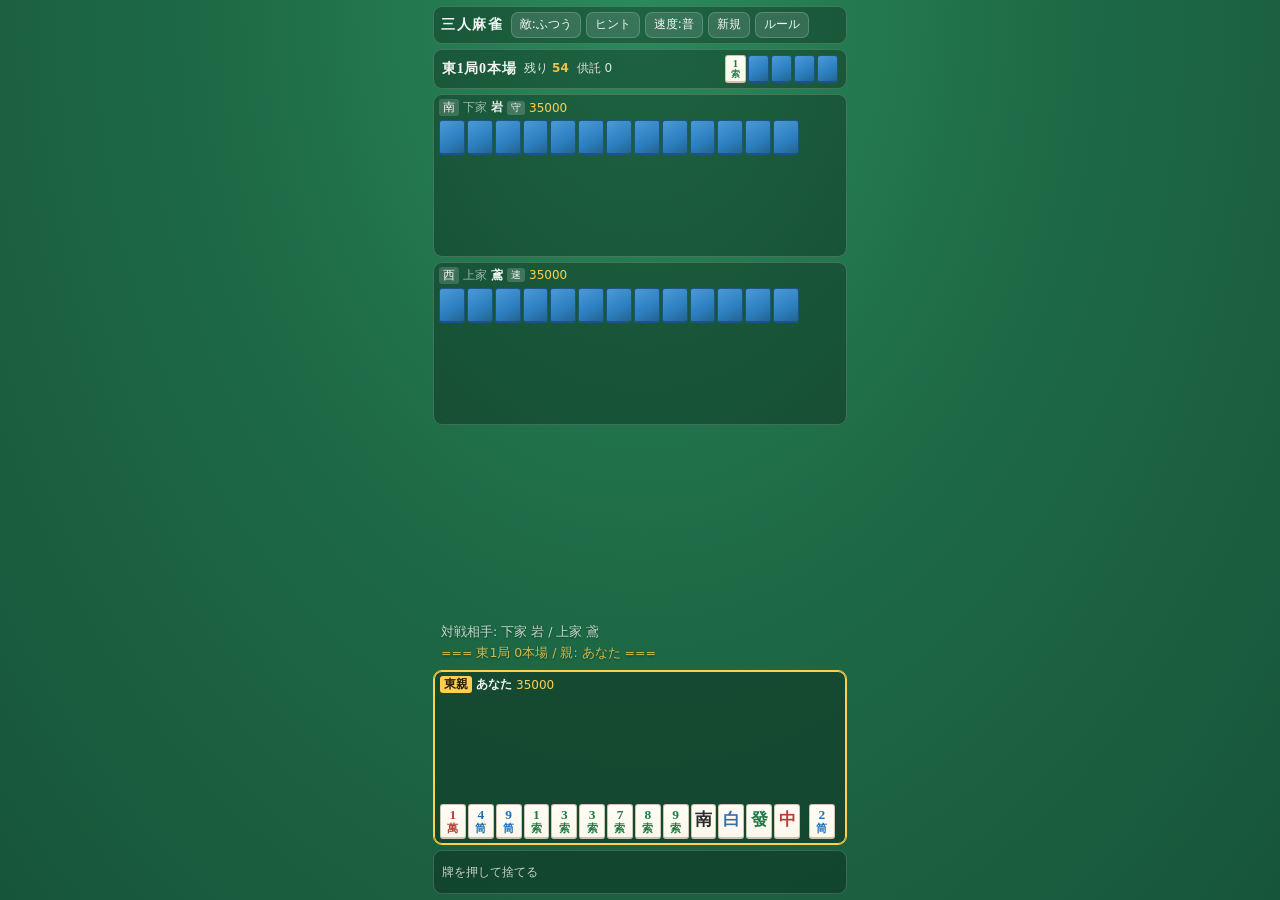
==== app/index.html @ 4a5940c6 "Reach on SANMA: 三人麻雀を独立リポジトリ化し、紹介ページとアイコンを追加 - ゲーム本体を app/ に配置（pikaring/claude-code の sanma/ から移設） -" ====
<!DOCTYPE html>
<html lang="ja">
<head>
<meta charset="utf-8">
<meta name="viewport" content="width=device-width, initial-scale=1, viewport-fit=cover">
<title>Reach on SANMA － 三人麻雀</title>
<meta name="description" content="ブラウザだけで遊べる軽量な三人麻雀（サンマ）。インストール不要・オフライン動作。">
<link rel="stylesheet" href="css/style.css">
<link rel="icon" href="data:image/svg+xml,<svg xmlns='http://www.w3.org/2000/svg' viewBox='0 0 32 32'><rect width='32' height='32' rx='6' fill='%231e6b46'/><text y='24' x='16' text-anchor='middle' font-size='20' fill='%23fbf7ec'>牌</text></svg>">
</head>
<body>
<div id="app">
  <div class="topbar">
    <span class="title" data-act="title">三人麻雀</span>
    <button class="btn" data-act="difficulty">敵:ふつう</button>
    <button class="btn" data-act="hint">ヒント</button>
    <button class="btn" data-act="speed">速度:普</button>
    <button class="btn" data-act="new-game">新規</button>
    <button class="btn" data-act="rules">ルール</button>
  </div>

  <div class="infobar" id="infobar"></div>
  <div class="board" id="board"></div>
  <div class="log" id="log"></div>
  <div id="self"></div>
  <div class="actions" id="actions"></div>
</div>

<div class="overlay" id="overlay" hidden>
  <div class="sheet" id="sheet"></div>
</div>

<div class="overlay" id="rules-overlay" hidden>
  <div class="sheet">
    <h2>ルール</h2>
    <div class="detail">
      <b>基本</b><br>
      ・使用牌は 108 枚。萬子は <b>一萬と九萬のみ</b>（二〜八萬は抜き）。<br>
      ・赤ドラは赤五筒・赤五索が各 1 枚。<br>
      ・東風戦（東1〜東3局）、持ち点 35000 点、親の連荘あり。<br>
      ・誰かが飛んだ（0 点未満）時点で終了。
      <div class="divider"></div>
      <b>鳴き</b><br>
      ・<b>チーはなし</b>。ポン・カン（暗槓／加槓／大明槓）は可能。<br>
      ・<b>北は抜きドラ</b>。自分の番に「北抜き」で抜くと嶺上牌をツモり、1枚 1 翻のドラになります。<br>
      　抜かずに手牌で使ってもかまいませんが、その場合は客風なので役にはなりません。<br>
      ・抜いた北は搶槓の対象です（他家はその北でロンできます）。<br>
      ・ダブロンはなし（放銃者に近い方が優先＝頭ハネ）。
      <div class="divider"></div>
      <b>点数</b><br>
      ・ツモ損あり。子のツモは「親 2 : 子 1」の 3 倍取りです。<br>
      ・流局時のテンパイ料は 3000 点を分配（1人テンパイなら +3000 / -1500 ずつ）。<br>
      ・数え役満あり。切り上げ満貫はなし。<br>
      ・赤ドラは赤五筒・赤五索が各 1 枚（三麻に五萬は無いため 2 枚構成）。
      <div class="divider"></div>
      <b>対戦相手</b><br>
      5 人の打ち筋から 2 人が毎回ランダムで選ばれます。
      α速度・β打点・γ守備は打牌評価の重みです。
      <div id="char-list"></div>
      <div class="divider"></div>
      <b>操作</b><br>
      ・自分の番は手牌をクリックして打牌します。<br>
      ・リーチ後は自動でツモ切りします。ツモ和了・暗カン・北抜きができるときだけ手が止まります。<br>
      ・リーチはボタンを押してから、捨てる牌を選びます。<br>
      ・河の牌は、<b>下辺が金色のものが手出し</b>（手牌から選んで切った牌）、
      　無地がツモ切り（引いた牌をそのまま切った牌）です。<br>
      ・赤枠はリーチ宣言牌、薄くなっている牌は鳴かれた牌です。<br>
      ・「ヒント」を ON にするとシャンテン数と、待ちの残り枚数を表示します。<br>
      ・「敵」で CPU の腕前を やさしい／ふつう／つよい から選べます。
      　打ち筋（上のキャラクター）が「どう打ちたいか」、腕前が「それをどれだけ正確に実行できるか」です。<br>
      　CPU は自分の手牌と、河・副露・ドラ表示牌しか見ていません（他家の手牌や山は見ません）。
    </div>
    <div style="margin-top:12px;text-align:right">
      <button class="btn primary" data-act="close-rules">閉じる</button>
    </div>
  </div>
</div>

<script src="js/tiles.js"></script>
<script src="js/hand.js"></script>
<script src="js/yaku.js"></script>
<script src="js/ai.js"></script>
<script src="js/game.js"></script>
<script src="js/ui.js"></script>
<script>
  document.addEventListener('click', function (e) {
    var btn = e.target.closest('[data-act]');
    if (!btn) return;
    var act = btn.getAttribute('data-act');
    if (act === 'rules') document.getElementById('rules-overlay').hidden = false;
    if (act === 'close-rules') document.getElementById('rules-overlay').hidden = true;
  });
  MJ.ui.init();
</script>
</body>
</html>
---- app/css/style.css ----
/*
 * style.css
 *
 * iPhone Air（CSS ピクセルで 420 x 912）を基準にした固定レイアウト。
 * 捨て牌が増えても他の要素がずれないよう、各段の高さを内容ではなく
 * 牌のサイズから決めている。
 *
 *   上から  操作ボタン / 局情報 / 対面2人（手牌1段・副露1段・河2段）/
 *           ログ（余白を吸収）/ 自分の河2段 / 自分の副露1段 / 自分の手牌1段 /
 *           コマンド（最下段に固定）
 */

:root {
  --felt: #1e6b46;
  --felt-dark: #17553a;
  --panel: rgba(0, 0, 0, .28);
  --line: rgba(255, 255, 255, .18);
  --tile-bg: #fbf7ec;
  --tile-edge: #cdc4ae;
  --tile-back: #2c7fbf;
  --man: #b3403a;
  --aka: #d81e28;
  --pin: #1f6fb2;
  --sou: #1f7a45;
  --honor: #2b2b2b;
  --accent: #ffcf4d;
  --danger: #e2564a;
  --text: #f3f6f4;
  --font-ui: "Hiragino Sans", "Hiragino Kaku Gothic ProN", "Noto Sans JP", "Yu Gothic", Meiryo, system-ui, sans-serif;
  --font-display: "Hiragino Mincho ProN", "Yu Mincho", "YuMincho", "Noto Serif JP", "Times New Roman", serif;

  /* 盤面の幅（iPhone Air は 420px）。牌の寸法はすべてここから決まる。
     上家・下家は縦に積んで全幅を使うので、河・副露・伏せ牌はすべて自分と同じ寸法。 */
  --app-w: min(100vw, 430px);

  --hand-w: min(30px, calc((var(--app-w) - 68px) / 14));   /* 手牌 14 枚が 1 段に収まる幅 */
  --hand-h: calc(var(--hand-w) * 1.36);
  --pond-w: min(21px, calc((var(--app-w) - 58px) / 12));   /* 河は 12 列 */
  --pond-h: calc(var(--pond-w) * 1.36);
  --mini-w: var(--pond-w);   /* 相手の河・副露も自分と同じ大きさ */
  --mini-h: var(--pond-h);
  --back-w: var(--hand-w);   /* 相手の伏せ牌も手牌と同じ大きさ */
  --back-h: var(--hand-h);

  --tile-w: var(--pond-w);
  --tile-h: var(--pond-h);
}

* { box-sizing: border-box; }

html, body {
  margin: 0;
  padding: 0;
  height: 100%;
  overflow: hidden;
  background: radial-gradient(ellipse at 50% 0%, #2a8a5b, var(--felt) 45%, var(--felt-dark));
  color: var(--text);
  font-family: var(--font-ui);
  -webkit-text-size-adjust: 100%;
  overscroll-behavior: none;
}

#app {
  width: 100%;
  max-width: 430px;
  height: 100dvh;
  margin: 0 auto;
  padding: 6px 8px calc(6px + env(safe-area-inset-bottom, 0px));
  display: grid;
  grid-template-rows: auto auto auto minmax(0, 1fr) auto auto;
  gap: 5px;
  overflow: hidden;
}

/* ---- 上部の操作ボタン ---- */
.topbar {
  display: flex;
  align-items: center;
  gap: 5px;
  flex-wrap: wrap;
  background: var(--panel);
  border: 1px solid var(--line);
  border-radius: 9px;
  padding: 5px 7px;
}
.topbar .title {
  font-family: var(--font-display);
  font-weight: 700;
  font-size: 14px;
  letter-spacing: .12em;
  margin-right: 2px;
  cursor: default;
  user-select: none;
}
.topbar .title.open-mode { color: var(--accent); }
.topbar .title.open-mode::after { content: '◉'; font-size: 10px; margin-left: 3px; vertical-align: super; }
.btn {
  background: rgba(255, 255, 255, .12);
  border: 1px solid var(--line);
  color: var(--text);
  border-radius: 7px;
  padding: 4px 8px;
  font-size: 12px;
  font-family: inherit;
  line-height: 1.3;
  cursor: pointer;
  transition: background .12s;
  white-space: nowrap;
}
.btn:hover { background: rgba(255, 255, 255, .22); }
.btn:active { transform: translateY(1px); }
.btn:focus-visible { outline: 2px solid var(--accent); outline-offset: 2px; }
.btn.primary { background: var(--accent); color: #2b2205; border-color: transparent; font-weight: 700; }
.btn.primary:hover { background: #ffdd7a; }
.btn.warn { background: var(--danger); border-color: transparent; font-weight: 700; }
.btn:disabled { opacity: .4; cursor: default; }

/* ---- 局情報 ---- */
.infobar {
  display: flex;
  align-items: center;
  gap: 8px;
  background: var(--panel);
  border: 1px solid var(--line);
  border-radius: 9px;
  padding: 4px 8px;
  font-size: 12px;
  height: calc(var(--pond-h) + 12px);
  overflow: hidden;
}
.infobar .round {
  font-family: var(--font-display);
  font-size: 14px;
  font-weight: 700;
  letter-spacing: .05em;
  white-space: nowrap;
}
.infobar .stat { white-space: nowrap; font-variant-numeric: tabular-nums; opacity: .9; }
.infobar .stat b { color: var(--accent); }
.infobar .dora { margin-left: auto; display: flex; gap: 2px; align-items: center; }

/* ---- 対面 2 人（上から 下家 → 上家 → 自分 の順に手番が流れる） ---- */
.board { display: grid; grid-template-columns: 1fr; gap: 5px; }
.seat {
  background: var(--panel);
  border: 1px solid var(--line);
  border-radius: 9px;
  padding: 4px 5px;
  min-width: 0;
  display: flex;
  flex-direction: column;
  gap: 3px;
}
.seat.active { border-color: var(--accent); box-shadow: 0 0 0 1px var(--accent) inset; }
.seat-head {
  display: flex;
  align-items: center;
  gap: 4px;
  font-size: 12px;
  height: 17px;
  overflow: hidden;
  white-space: nowrap;
}
.seat-head .nm { font-weight: 700; }
.seat-head .pt { color: var(--accent); font-variant-numeric: tabular-nums; }
.seat-head .wind { background: rgba(255, 255, 255, .16); border-radius: 3px; padding: 0 4px; }
.seat-head .wind.dealer { background: var(--accent); color: #2b2205; font-weight: 700; }
.seat-head .riichi-mark { color: var(--danger); font-weight: 700; }
.seat-head .chip { background: rgba(255, 255, 255, .12); border-radius: 999px; padding: 0 7px; }
.seat-head .seat-label { opacity: .6; }
.seat-head .tag {
  background: rgba(255, 255, 255, .18);
  border-radius: 3px;
  padding: 0 4px;
  font-size: 10px;
}

/* ルール画面のキャラクター一覧 */
.char { margin: 9px 0; }
.char-top { display: flex; align-items: center; gap: 6px; font-size: 14px; }
.char-top .tag { background: rgba(255, 255, 255, .18); border-radius: 3px; padding: 0 5px; font-size: 11px; }
.char-top .nums { margin-left: auto; font-size: 11.5px; opacity: .75; font-variant-numeric: tabular-nums; }
.char-desc { font-size: 12px; opacity: .85; line-height: 1.6; }

/* 段の高さは中身ではなく牌の寸法で決める（増減でずれないように） */
.row-back {
  display: flex;
  gap: 2px;
  height: calc(var(--back-h) + 1px);
  align-items: flex-end;
  overflow: hidden;
}
.row-exposed {
  display: flex;
  align-items: center;
  gap: 5px;
  height: calc(var(--mini-h) + 2px);
  overflow: hidden;
}
.meld { display: flex; gap: 1px; }
.kita { display: flex; align-items: center; gap: 1px; }
.kita .label { font-size: 9px; opacity: .7; margin-right: 1px; }

.pond-box {
  height: calc(var(--mini-h) * 2 + 3px);
  overflow-y: auto;
  overflow-x: hidden;
  scrollbar-width: none;
}
.pond-box::-webkit-scrollbar { display: none; }
.pond {
  display: grid;
  grid-template-columns: repeat(12, var(--mini-w));
  gap: 3px 2px;
  justify-content: center;
}
.pond .riichi-tile { outline: 2px solid var(--danger); outline-offset: -2px; }
/* ツモ切りの牌は牌面を沈ませる。明るいままの牌が手出し */
.pond .tsumogiri {
  background: linear-gradient(#ddd9cc, #c9c4b3);
  border-color: #ada693;
  box-shadow: inset 0 0 0 1px rgba(0, 0, 0, .05);
}

/* ---- ログ（余った高さを吸収する。卓の中央に直接刷る） ---- */
.log {
  padding: 2px 8px;
  font-size: 12.5px;
  line-height: 1.7;
  overflow-y: auto;
  font-variant-numeric: tabular-nums;
  min-height: 0;
  display: flex;
  flex-direction: column;
  justify-content: flex-end;
  scrollbar-width: none;
  text-shadow: 0 1px 2px rgba(0, 0, 0, .5);
}
.log::-webkit-scrollbar { display: none; }
.log div { opacity: .8; flex: none; }
.log div.hl { color: var(--accent); }

/* ---- 自分 ---- */
.self {
  background: var(--panel);
  border: 1px solid var(--line);
  border-radius: 9px;
  padding: 5px 6px;
  display: flex;
  flex-direction: column;
  gap: 4px;
}
.self.active { border-color: var(--accent); box-shadow: 0 0 0 1px var(--accent) inset; }
.self .seat-head { font-size: 12px; height: 17px; }
.self .pond-box { height: calc(var(--pond-h) * 2 + 3px); }
.self .pond { grid-template-columns: repeat(12, var(--pond-w)); gap: 3px 2px; }
.self .row-exposed { height: calc(var(--pond-h) + 2px); }

.self-hand {
  display: flex;
  flex-wrap: nowrap;
  align-items: flex-end;
  gap: 2px;
  height: calc(var(--hand-h) + 8px);
  padding-top: 6px;
}
.self-hand .tile { --tile-w: var(--hand-w); --tile-h: var(--hand-h); cursor: default; }
.self-hand .tile.playable { cursor: pointer; }
.self-hand .tile.playable:hover { transform: translateY(-5px); box-shadow: 0 4px 10px rgba(0, 0, 0, .35); }
.self-hand .drawn { margin-left: 7px; }
.self-hand .tile.choice { outline: 2px solid var(--accent); outline-offset: -2px; }

/* ---- コマンド（最下段に固定） ---- */
.actions {
  display: flex;
  align-items: center;
  gap: 6px;
  flex-wrap: nowrap;
  height: 44px;
  overflow-x: auto;
  scrollbar-width: none;
  background: var(--panel);
  border: 1px solid var(--line);
  border-radius: 9px;
  padding: 4px 8px;
}
.actions::-webkit-scrollbar { display: none; }
.actions .btn { padding: 7px 12px; font-size: 13px; font-weight: 700; }
.actions .hint { font-size: 11.5px; opacity: .8; line-height: 1.3; white-space: nowrap; }

/* ---- 牌 ---- */
.tile {
  position: relative;
  display: inline-flex;
  flex-direction: column;
  align-items: center;
  justify-content: center;
  width: var(--tile-w);
  height: var(--tile-h);
  background: linear-gradient(#fffdf6, var(--tile-bg));
  border: 1px solid var(--tile-edge);
  border-bottom-width: 2px;
  border-radius: 3px;
  color: var(--honor);
  font-weight: 700;
  line-height: 1;
  user-select: none;
  flex: none;
  vertical-align: middle;
}
.tile .n { font-family: var(--font-display); font-size: calc(var(--tile-h) * .38); }
.tile .sl { font-size: calc(var(--tile-h) * .30); margin-top: 1px; }
.tile .z { font-family: var(--font-display); font-size: calc(var(--tile-h) * .48); }
.tile.m { color: var(--man); }
.tile.p { color: var(--pin); }
.tile.s { color: var(--sou); }
.tile.z-haku { color: #3a6ea8; }
.tile.z-hatsu { color: var(--sou); }
.tile.z-chun { color: var(--man); }
.tile.red { color: var(--aka); }
.tile.back {
  background: linear-gradient(150deg, #4a9ad6, var(--tile-back) 60%, #23648f);
  border-color: #1c5680;
}
/* 相手の手牌の位置に置く牌（伏せ牌と、裏技で公開したときの表牌の両方） */
.tile.hand-size { --tile-w: var(--back-w); --tile-h: var(--back-h); }
.tile.dim { opacity: .4; }
.tile.called { outline: 2px solid var(--accent); outline-offset: -2px; }

/* ---- 結果表示 ---- */
.overlay {
  position: fixed;
  inset: 0;
  background: rgba(0, 0, 0, .62);
  display: flex;
  align-items: center;
  justify-content: center;
  padding: 14px;
  z-index: 20;
}
.overlay[hidden] { display: none; }
.sheet {
  background: #14251d;
  border: 1px solid rgba(255, 255, 255, .22);
  border-radius: 13px;
  padding: 14px 16px;
  width: min(430px, 100%);
  max-height: 88dvh;
  overflow-y: auto;
  box-shadow: 0 18px 50px rgba(0, 0, 0, .5);
}
.sheet h2 {
  font-family: var(--font-display);
  margin: 0 0 6px;
  font-size: 20px;
  letter-spacing: .05em;
  text-wrap: balance;
}
.sheet .sub { font-size: 12px; opacity: .85; margin-bottom: 8px; }
.sheet .agari { display: flex; gap: 2px; flex-wrap: wrap; margin-bottom: 8px; align-items: flex-end; }
.sheet .agari .tile { --tile-w: var(--hand-w); --tile-h: var(--hand-h); }
.yaku-list { display: grid; grid-template-columns: 1fr auto; gap: 1px 12px; font-size: 12.5px; margin: 8px 0; }
.yaku-list .han { text-align: right; font-variant-numeric: tabular-nums; opacity: .85; }
.sheet .score {
  font-family: var(--font-display);
  font-size: 23px;
  font-weight: 700;
  letter-spacing: .04em;
  color: var(--accent);
  margin: 6px 0;
  font-variant-numeric: tabular-nums;
}
.sheet .detail { font-size: 12.5px; line-height: 1.75; font-variant-numeric: tabular-nums; }
.sheet .divider { height: 1px; background: rgba(255, 255, 255, .18); margin: 9px 0; }
.standings { font-size: 14px; line-height: 1.9; font-variant-numeric: tabular-nums; }
.standings .me { color: var(--accent); font-weight: 700; }

/* 縦に余裕がない端末では牌を段階的に小さくして、1 画面に収める */
@media (max-height: 800px) {
  :root {
    --hand-w: min(24px, calc((var(--app-w) - 68px) / 14));
    --pond-w: min(17px, calc((var(--app-w) - 58px) / 12));
  }
}
@media (max-height: 700px) {
  :root {
    --hand-w: min(21px, calc((var(--app-w) - 68px) / 14));
    --pond-w: min(14px, calc((var(--app-w) - 58px) / 12));
  }
  .log { font-size: 11px; }
}

@media (prefers-reduced-motion: reduce) {
  * { transition: none !important; }
  .self-hand .tile.playable:hover { transform: none; }
}
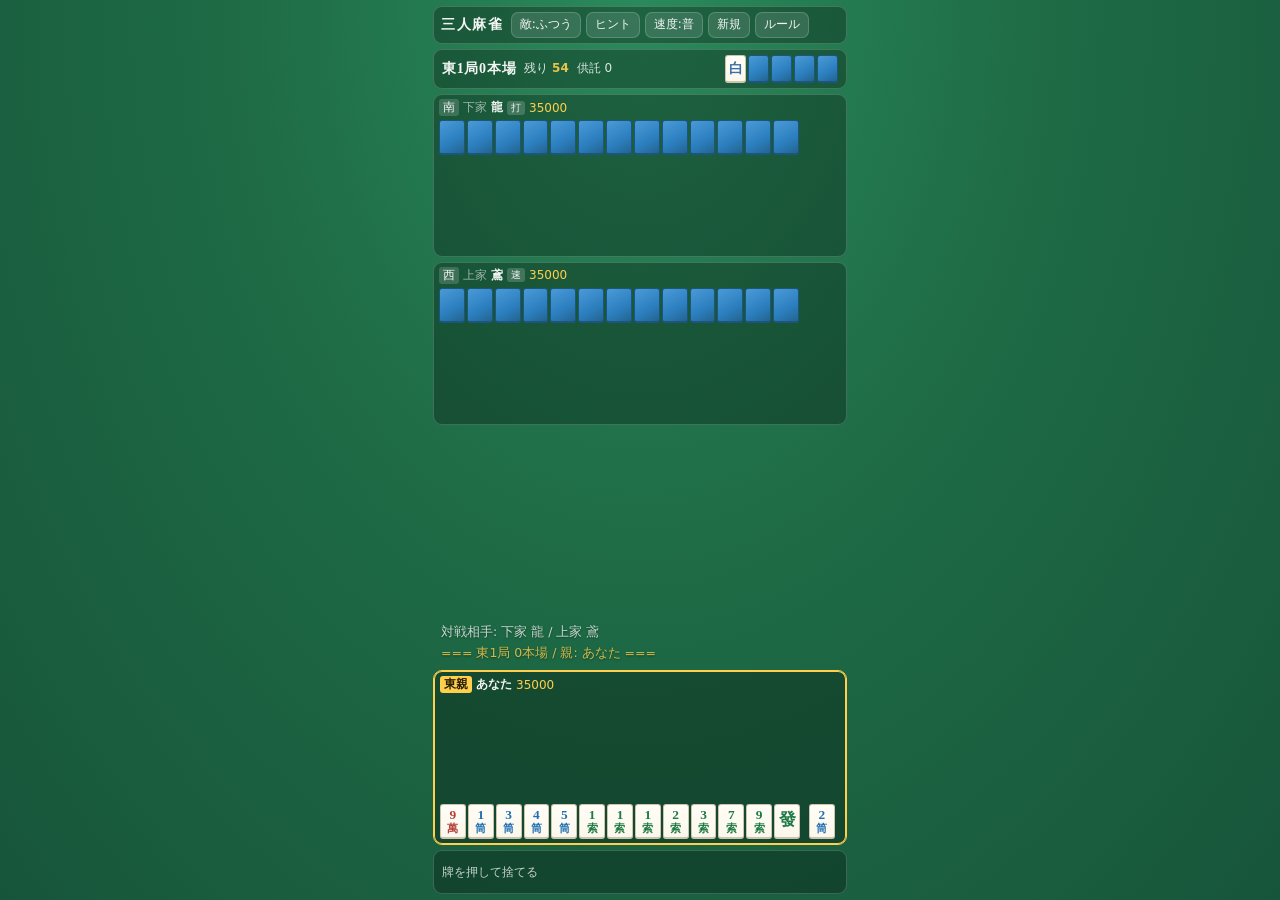
==== commit 7055359f: "検索エンジン向けに sitemap / canonical / 構造化データを 足す ・sitemap.xml … 紹介ページと /app/ の 2本 ・rel="canonical" … 同じ ペー" ====
--- a/app/index.html
+++ b/app/index.html
@@ -7,6 +7,7 @@
 <meta name="description" content="ブラウザだけで遊べる軽量な三人麻雀（サンマ）。インストール不要・オフライン動作。">
 <link rel="stylesheet" href="css/style.css">
 <link rel="icon" href="data:image/svg+xml,<svg xmlns='http://www.w3.org/2000/svg' viewBox='0 0 32 32'><rect width='32' height='32' rx='6' fill='%231e6b46'/><text y='24' x='16' text-anchor='middle' font-size='20' fill='%23fbf7ec'>牌</text></svg>">
+<link rel="canonical" href="https://pikaring.github.io/reach-on-sanma/app/">
 </head>
 <body>
 <div id="app">
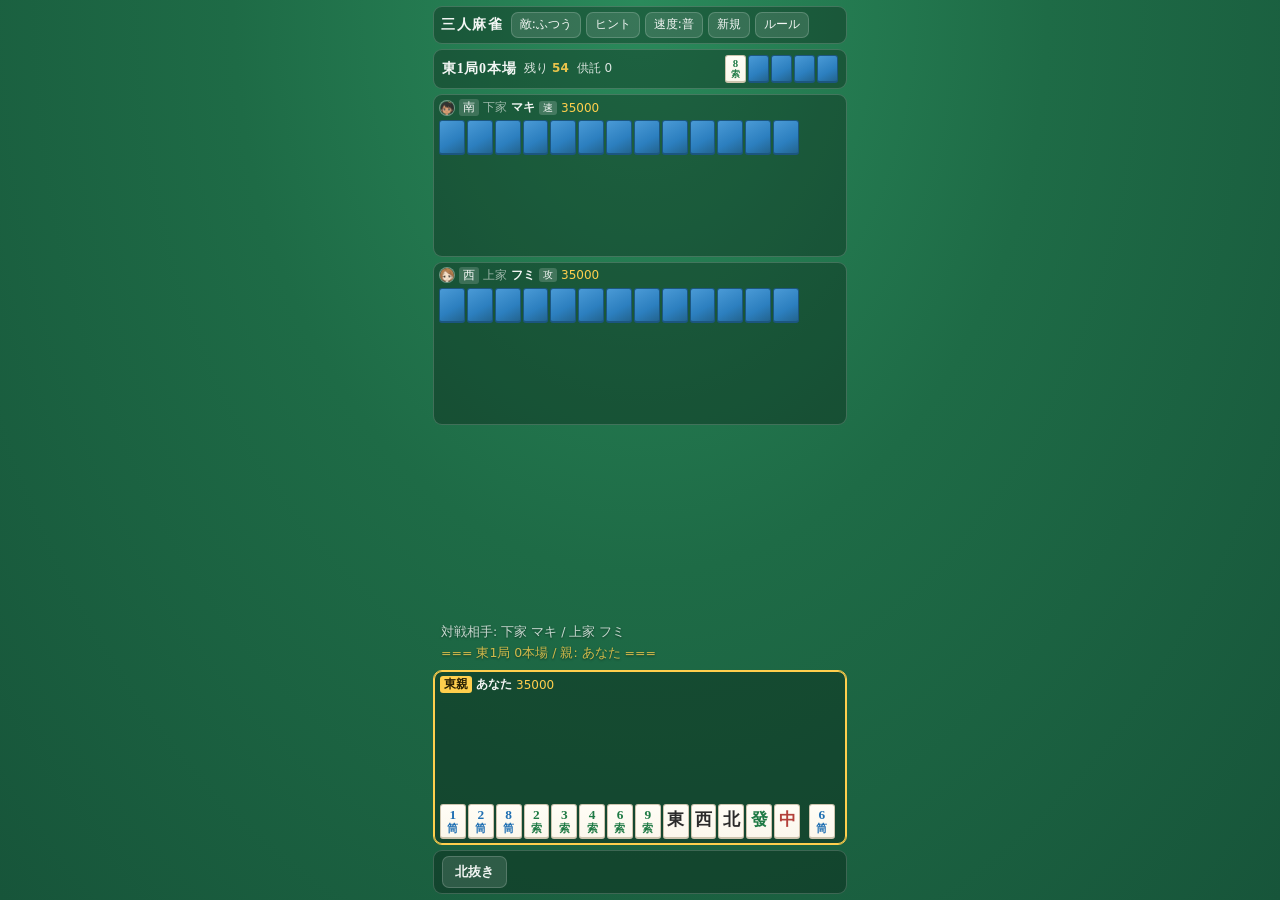
==== commit 09897730: "対戦相手を猫街三部作の6人に差し替え、顔アイコンとひとことを追加 - ナオ・フミ・マキ・チカ・タコ大王・イカ女王（半荘ごとに2人）   従来の5つの打ち筋を割り当て、チカ（ドラ重視・早めに降りる）を新" ====
--- a/app/index.html
+++ b/app/index.html
@@ -55,7 +55,7 @@
       ・赤ドラは赤五筒・赤五索が各 1 枚（三麻に五萬は無いため 2 枚構成）。
       <div class="divider"></div>
       <b>対戦相手</b><br>
-      5 人の打ち筋から 2 人が毎回ランダムで選ばれます。
+      猫街三部作の 6 人から 2 人が毎回ランダムで選ばれます。
       α速度・β打点・γ守備は打牌評価の重みです。
       <div id="char-list"></div>
       <div class="divider"></div>
@@ -78,6 +78,7 @@
 </div>
 
 <script src="js/tiles.js"></script>
+<script src="js/faces.js"></script>
 <script src="js/hand.js"></script>
 <script src="js/yaku.js"></script>
 <script src="js/ai.js"></script>
--- a/app/css/style.css
+++ b/app/css/style.css
@@ -175,8 +175,33 @@
   font-size: 10px;
 }
 
+/* 顔アイコン（席は小、結果の吹き出しは大） */
+.face {
+  width: 16px; height: 16px; flex: none;
+  border-radius: 50%;
+  object-fit: cover;
+  background: rgba(255, 255, 255, .12);
+  border: 1px solid rgba(255, 255, 255, .3);
+}
+.face.mid { width: 44px; height: 44px; }
+.face.big { width: 76px; height: 76px; border: 2px solid var(--accent); }
+.speech { display: flex; align-items: center; gap: 10px; margin: 4px 0 10px; }
+.speech .bubble {
+  position: relative;
+  background: var(--tile-bg); color: var(--honor);
+  border-radius: 12px; padding: 8px 11px;
+  font-size: 13px; line-height: 1.55;
+}
+.speech .bubble::before {
+  content: ''; position: absolute; left: -7px; top: 50%; margin-top: -7px;
+  border: 7px solid transparent; border-left: 0; border-right-color: var(--tile-bg);
+}
+.speech .bubble b { display: block; font-size: 11px; color: var(--felt); }
+.speech.lose .face.big { border-color: rgba(255, 255, 255, .35); }
+
 /* ルール画面のキャラクター一覧 */
-.char { margin: 9px 0; }
+.char { margin: 9px 0; display: flex; gap: 9px; align-items: center; }
+.char-body { flex: 1; min-width: 0; }
 .char-top { display: flex; align-items: center; gap: 6px; font-size: 14px; }
 .char-top .tag { background: rgba(255, 255, 255, .18); border-radius: 3px; padding: 0 5px; font-size: 11px; }
 .char-top .nums { margin-left: auto; font-size: 11.5px; opacity: .75; font-variant-numeric: tabular-nums; }
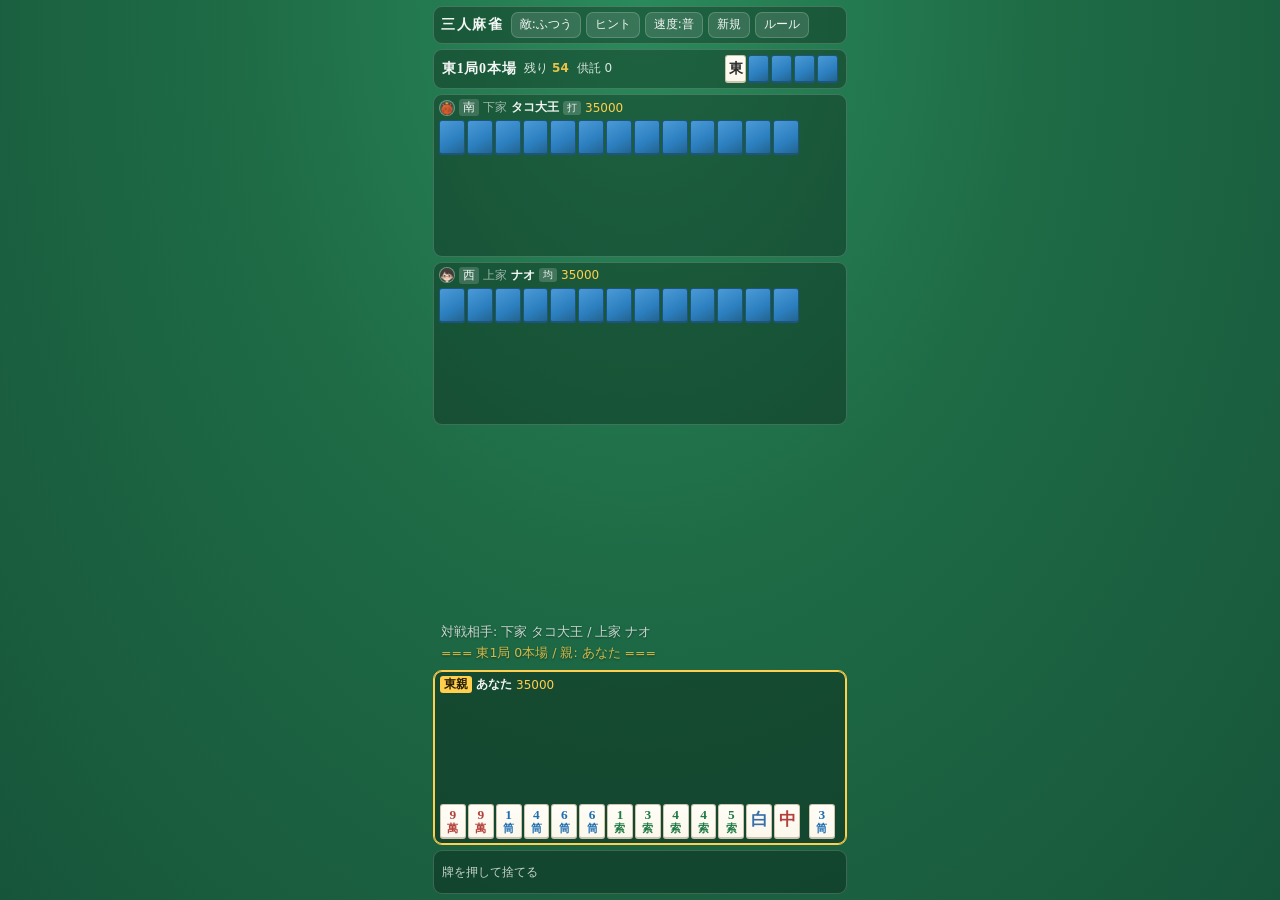
==== commit 5c7d0e7a: "自分のキャラと対戦相手を選べるようにする 「新規」で顔ぶれを選ぶ画面を開く。あなたのキャラ（名なしも可）と、 対戦相手を選んだ順に下家・上家へ。選ばなかった席はおまかせ。 選んだ顔ぶれはブラウザに保存" ====
--- a/app/index.html
+++ b/app/index.html
@@ -55,7 +55,7 @@
       ・赤ドラは赤五筒・赤五索が各 1 枚（三麻に五萬は無いため 2 枚構成）。
       <div class="divider"></div>
       <b>対戦相手</b><br>
-      猫街三部作の 6 人から 2 人が毎回ランダムで選ばれます。
+      猫街三部作の 6 人から 2 人が卓に着きます。「新規」で、あなたのキャラと対戦相手を選べます（選ばなかった席はおまかせ）。
       α速度・β打点・γ守備は打牌評価の重みです。
       <div id="char-list"></div>
       <div class="divider"></div>
--- a/app/css/style.css
+++ b/app/css/style.css
@@ -199,6 +199,34 @@
 .speech .bubble b { display: block; font-size: 11px; color: var(--felt); }
 .speech.lose .face.big { border-color: rgba(255, 255, 255, .35); }
 
+/* 顔ぶれを選ぶ */
+.pick-grid { display: grid; grid-template-columns: repeat(auto-fill, minmax(56px, 1fr)); gap: 6px; margin: 4px 0 12px; }
+.pick {
+  position: relative;
+  display: flex; flex-direction: column; align-items: center; gap: 2px;
+  background: rgba(255, 255, 255, .06);
+  border: 1px solid var(--line);
+  border-radius: 10px;
+  padding: 6px 2px 5px;
+  color: var(--text); font-family: inherit;
+  cursor: pointer;
+}
+.pick.on { border-color: var(--accent); background: rgba(255, 207, 77, .16); box-shadow: 0 0 0 1px var(--accent) inset; }
+.pick.off { opacity: .3; cursor: default; }
+.pick .pn { font-size: 11px; font-weight: 700; white-space: nowrap; }
+.pick .pt2 { font-size: 9.5px; opacity: .7; }
+.pick .noface {
+  width: 44px; height: 44px; border-radius: 50%;
+  display: flex; align-items: center; justify-content: center;
+  background: rgba(255, 255, 255, .12); font-size: 18px; font-weight: 700; opacity: .7;
+}
+.pick .order {
+  position: absolute; top: 2px; right: 2px;
+  background: var(--accent); color: #2b2205;
+  border-radius: 4px; padding: 0 3px; font-size: 9.5px; font-weight: 700;
+}
+.pick-actions { display: flex; gap: 6px; justify-content: flex-end; flex-wrap: wrap; }
+
 /* ルール画面のキャラクター一覧 */
 .char { margin: 9px 0; display: flex; gap: 9px; align-items: center; }
 .char-body { flex: 1; min-width: 0; }
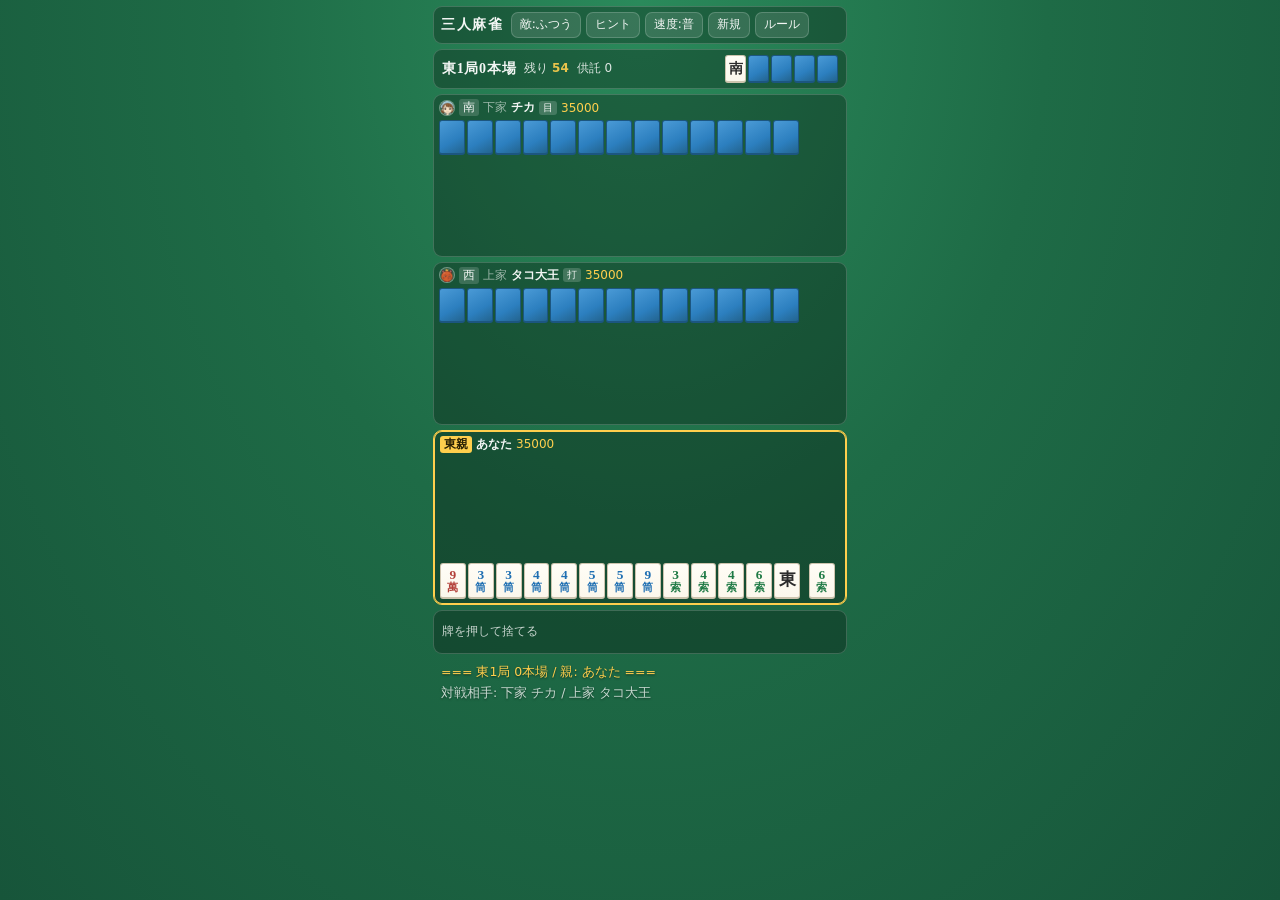
==== commit 348cb80f: "ログを最下段に移し、新しい行を上に出す iPhone の Safari では画面下のツールバーが盤面に重なり、手牌やコマンドが隠れることがある。 手牌とコマンドをログより上に置き、隠れるのは古いログだ" ====
--- a/app/index.html
+++ b/app/index.html
@@ -22,9 +22,9 @@
 
   <div class="infobar" id="infobar"></div>
   <div class="board" id="board"></div>
-  <div class="log" id="log"></div>
   <div id="self"></div>
   <div class="actions" id="actions"></div>
+  <div class="log" id="log"></div>
 </div>
 
 <div class="overlay" id="overlay" hidden>
--- a/app/css/style.css
+++ b/app/css/style.css
@@ -6,8 +6,11 @@
  * 牌のサイズから決めている。
  *
  *   上から  操作ボタン / 局情報 / 対面2人（手牌1段・副露1段・河2段）/
- *           ログ（余白を吸収）/ 自分の河2段 / 自分の副露1段 / 自分の手牌1段 /
- *           コマンド（最下段に固定）
+ *           自分の河2段 / 自分の副露1段 / 自分の手牌1段 / コマンド /
+ *           ログ（余白を吸収。新しい行が上）
+ *
+ * ログを最下段に置くのは、iPhone の Safari で画面下のツールバーが盤面に重なっても、
+ * 隠れるのが古いログだけで済むようにするため。
  */
 
 :root {
@@ -66,11 +69,14 @@
   height: 100dvh;
   margin: 0 auto;
   padding: 6px 8px calc(6px + env(safe-area-inset-bottom, 0px));
-  display: grid;
-  grid-template-rows: auto auto auto minmax(0, 1fr) auto auto;
+  /* 欄が出たり消えたりしても行の割り当てがずれないよう、縦並び（flex）にする */
+  display: flex;
+  flex-direction: column;
   gap: 5px;
   overflow: hidden;
 }
+#app > * { flex: none; }
+#app > .log { flex: 1 1 0; }
 
 /* ---- 上部の操作ボタン ---- */
 .topbar {
@@ -285,12 +291,13 @@
   min-height: 0;
   display: flex;
   flex-direction: column;
-  justify-content: flex-end;
+  justify-content: flex-start;
   scrollbar-width: none;
   text-shadow: 0 1px 2px rgba(0, 0, 0, .5);
 }
 .log::-webkit-scrollbar { display: none; }
 .log div { opacity: .8; flex: none; }
+.log div:first-child { opacity: 1; }
 .log div.hl { color: var(--accent); }
 
 /* ---- 自分 ---- */
